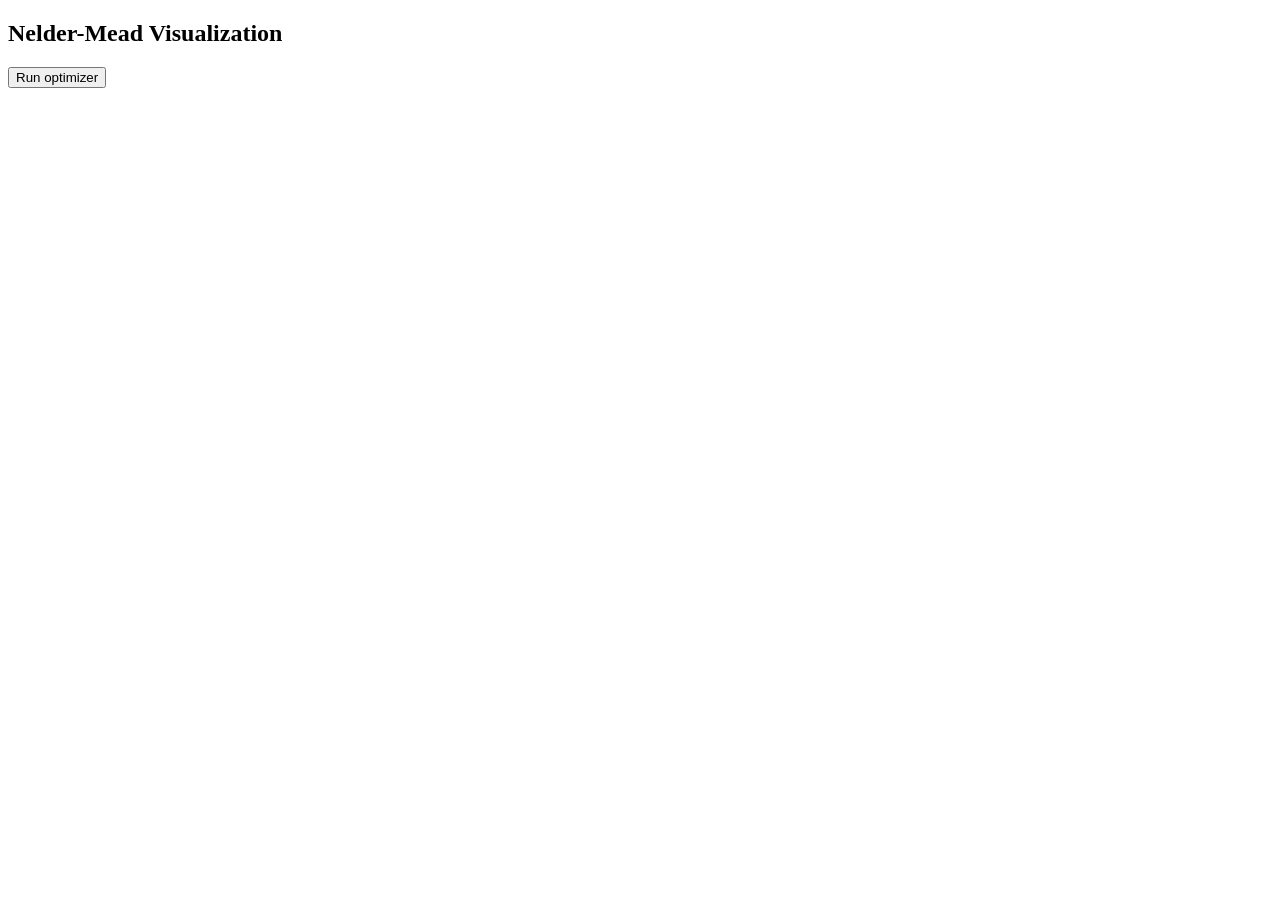
==== frontend/index.html @ ce541a0b "Initial commit: optimizer visualization project" ====
<!DOCTYPE html>
<html>
<head>
    <meta charset="UTF-8">
    <title>Optimizer Visualization</title>

    <!-- Plotly -->
    <script src="https://cdn.plot.ly/plotly-2.27.0.min.js"></script>
    <!-- tells the brwoser: “load plotly library before running ”-->

    <link rel="stylesheet" href="style.css">
</head>

<body>

<h2>Nelder-Mead Visualization</h2>

<button onclick="run()">Run optimizer</button>

<div id="plot"></div>

<script src="main.js"></script>

</body>
</html>
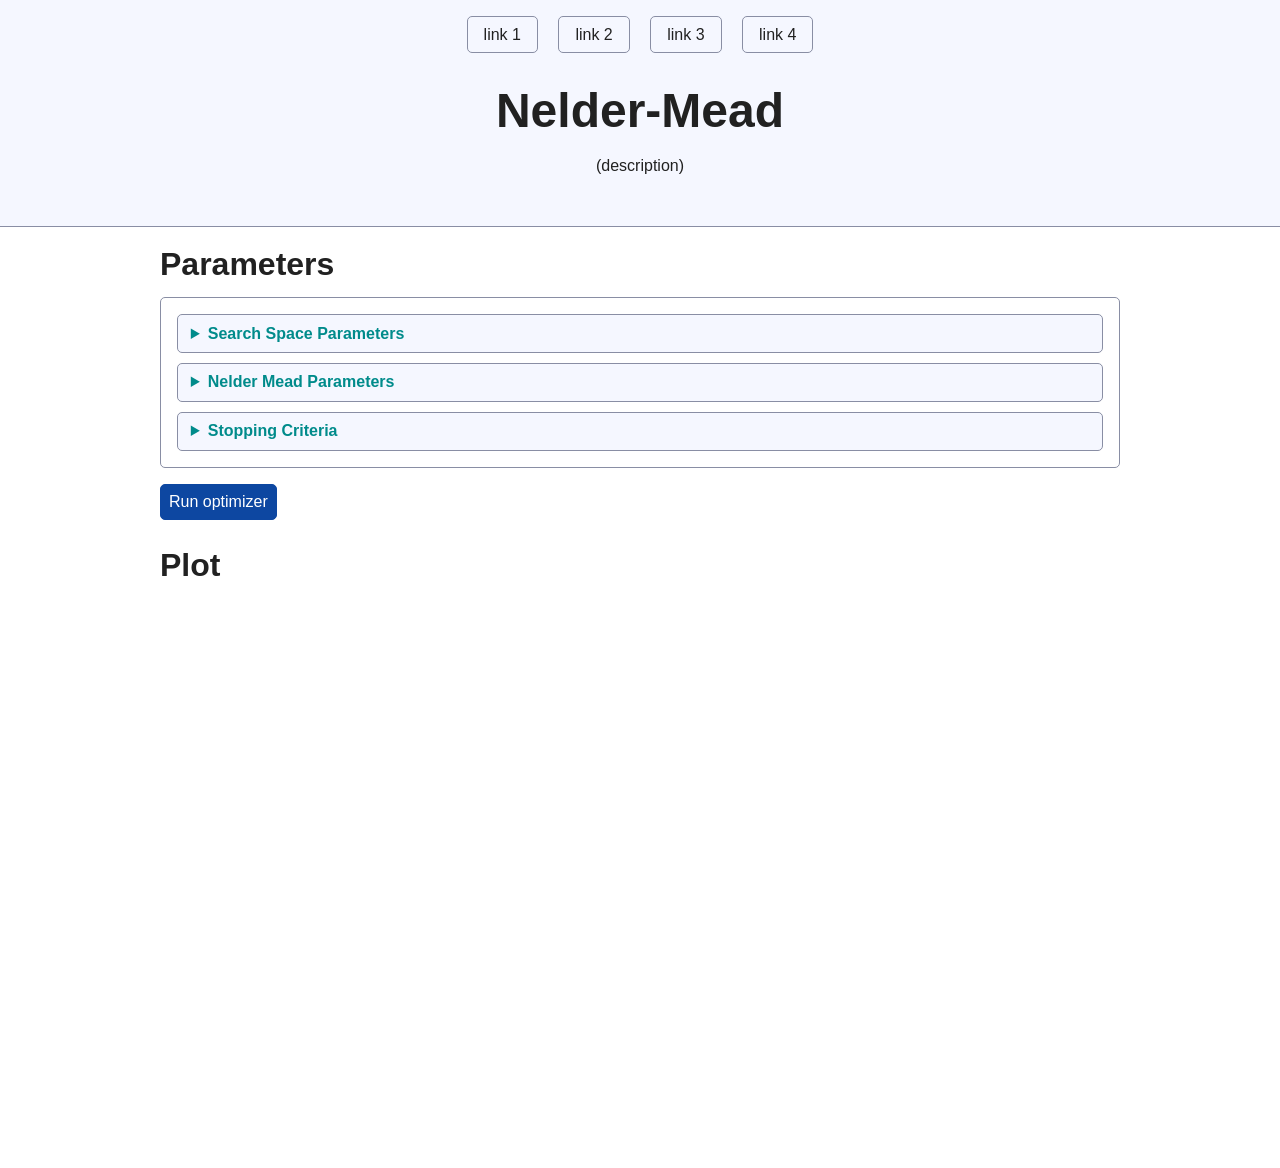
==== commit a0ed1de1: "adding changeable parameters: search space, Nelder Mead specific, stopping criteria" ====
--- a/frontend/index.html
+++ b/frontend/index.html
@@ -4,22 +4,196 @@
     <meta charset="UTF-8">
     <title>Optimizer Visualization</title>
 
+    
     <!-- Plotly -->
     <script src="https://cdn.plot.ly/plotly-2.27.0.min.js"></script>
     <!-- tells the brwoser: “load plotly library before running ”-->
 
-    <link rel="stylesheet" href="style.css">
+
+    <script type="module" src="js/main.js"></script>
+
+
+    <link rel="stylesheet" href="css/simple-css.css">
+    <link rel="stylesheet" href="css/style.css">
 </head>
 
 <body>
 
-<h2>Nelder-Mead Visualization</h2>
+    
 
-<button onclick="run()">Run optimizer</button>
+    <header>
+        <nav>
+            <a href="/">link 1</a>
+            <a href="/">link 2</a>
+            <a href="/">link 3</a>
+            <a href="/">link 4</a>
+        </nav>
+        <h1>
+            Nelder-Mead
+        </h1>
+        <p>
+            (description)
+        </p>
+    </header>
 
-<div id="plot"></div>
 
-<script src="main.js"></script>
+
+    <!-- NOTE TO SELF: scaling, function selection are MISSING !!!! needs to be added later !!!--> 
+
+<h3 class="title">Parameters</h3>
+
+
+    <div id = "controls"> 
+
+        <article class = "all-parameters-section">
+
+        <details id="search-space">
+            <summary class = "parameter-group-title">
+                Search Space Parameters
+            </summary>
+
+            <div class = "parameter-group">
+            
+                <div class = "parameter-row">
+
+                    <div class = "parameter-adjustment">
+                        <div class = "parameter-label">
+                            <div>min x</div>
+                            <div class="val-display">value</div>
+                        </div>
+                        <input type="range" id="min_x" min="-10" max="0" step="0.1" value="-5">
+                        
+                    </div>
+
+                    <div class = "parameter-adjustment">
+                        <div class = "parameter-label">
+                            <div>max x</div>
+                            <div class="val-display">value</div>
+                        </div>
+                        <input type="range" id="max_x" min="0" max="10" step="0.1" value="5">
+                    </div>
+
+                    <div class = "parameter-adjustment">
+                        <div class = "parameter-label">
+                            <div>min y</div>
+                            <div class="val-display">value</div>
+                        </div>
+                        <input type="range" id="min_y" min="-10" max="0" step="0.1" value="-5">
+                    </div>
+
+                    <div class = "parameter-adjustment">
+                        <div class = "parameter-label">
+                            <div>max y</div>
+                            <div class="val-display">value</div>
+                        </div>
+                        <input type="range" id="max_y" min="0" max="10" step="0.1" value="5">
+                    </div>
+
+                </div>
+
+
+
+            </div>
+
+        </details>
+
+
+
+        <details id="nelder-mead-parameters">
+
+            <summary class = "parameter-group-title">
+                Nelder Mead Parameters
+            </summary>
+
+            <div class = "parameter-group">
+
+                <div class = "parameter-row">
+                
+                    <div class = "parameter-adjustment">
+                        <div class = "parameter-label">
+                            <div>alpha</div>
+                            <div class="val-display">value</div>
+                        </div>
+                        <input type="range" id="alpha" min="0" max="3" step="0.1" value="1">
+                    </div>
+
+                    <div class = "parameter-adjustment">
+                        <div class = "parameter-label">
+                            <div>beta</div>
+                            <div class="val-display">value</div>
+                        </div>
+                        <input type="range" id="beta" min="0" max="3" step="0.1" value="2">
+                    </div>
+
+                    <div class = "parameter-adjustment">
+                        <div class = "parameter-label">
+                            <div>gamma</div>
+                            <div class="val-display">value</div>
+                        </div>
+                        <input type="range" id="gamma" min="0" max="1" step="0.05" value="0.5">
+                    </div>
+
+                </div>
+
+            </div>
+
+
+        </details>
+
+
+        <details id = "stopping-criteria" >
+
+            <summary class = "parameter-group-title">
+                Stopping Criteria
+            </summary>
+
+            <div class = "parameter-group">
+
+                <div class = "parameter-row">
+
+                    <div class = "parameter-adjustment">
+                        <div class = "parameter-label">
+                            <div>max iterations</div>
+                            <div class="val-display">value</div>
+                        </div>
+                        <input type="range" id="max_iter" min="1" max="100" step="1" value="10">
+                    </div>
+
+                    <div class = "parameter-adjustment">
+                        <div class = "parameter-label">
+                            <div>delta</div>
+                            <div class="val-display">value</div>
+                        </div>
+                        <input type="range" id="delta" min="0.000001" max="0.01" step="0.000001" value="0.000001">
+                    </div>
+
+                </div>
+
+            </div>
+
+        </details>
+
+        </article>
+
+
+
+        <button id="runButton">Run optimizer</button>
+
+    
+
+    </div>
+
+    
+
+
+
+<div class="plot-div">
+    <h3 class="title">Plot</h3>
+    <div id="plot"></div>
+</div>
+
+
+
 
 </body>
 </html>
--- a/frontend/css/simple-css.css
+++ b/frontend/css/simple-css.css
@@ -0,0 +1,783 @@
+/* COPIED FROM: https://github.com/kevquirk/simple.css/blob/main/simple.css */
+/* MADE MINIMAL CHANGES */
+
+
+/* Global variables. */
+:root {
+  /* Set sans-serif & mono fonts */
+  --sans-font: -apple-system, BlinkMacSystemFont, "Avenir Next", Avenir,
+    "Nimbus Sans L", Roboto, "Noto Sans", "Segoe UI", Arial, Helvetica,
+    "Helvetica Neue", sans-serif;
+  --serif-font: ui-serif, Georgia, Cambria, "Times New Roman", Times, serif;
+  --mono-font: Consolas, Menlo, Monaco, "Andale Mono", "Ubuntu Mono", monospace;
+  --standard-border-radius: 5px;
+  --border-width: 1px;
+
+  /* Default (light) theme */
+  --bg: #fff;
+  --accent-bg: #f5f7ff;
+  --text: #212121;
+  --text-light: #585858;
+  --border: #898EA4;
+  --accent: #0d47a1;
+  --accent-hover: #1266e2;
+  --accent-text: var(--bg);
+  --code: #d81b60;
+  --preformatted: #444;
+  --marked: #ffdd33;
+  --disabled: #efefef;
+}
+
+/* Dark theme */
+@media (prefers-color-scheme: dark) {
+  :root {
+    color-scheme: dark;
+    --bg: #212121;
+    --accent-bg: #2b2b2b;
+    --text: #dcdcdc;
+    --text-light: #ababab;
+    --accent: #ffb300;
+    --accent-hover: #ffe099;
+    --accent-text: var(--bg);
+    --code: #f06292;
+    --preformatted: #ccc;
+    --disabled: #111;
+  }
+  /* Add a bit of transparency so light media isn't so glaring in dark mode */
+  img,
+  video {
+    opacity: 0.8;
+  }
+}
+
+/* Reset box-sizing */
+*, *::before, *::after {
+  box-sizing: border-box;
+}
+
+/* Reset default appearance */
+textarea,
+select,
+input,
+progress {
+  appearance: none;
+  -webkit-appearance: none;
+  -moz-appearance: none;
+}
+
+html {
+  /* Set the font globally */
+  font-family: var(--sans-font);
+  scroll-behavior: smooth;
+}
+
+/* Make the body a nice central block */
+body {
+  color: var(--text);
+  background-color: var(--bg);
+  font-size: 1.15rem;
+  line-height: 1.5;
+  display: grid;
+  grid-template-columns: 1fr min(75vw, 90%) 1fr;
+  margin: 0;
+}
+body > * {
+  grid-column: 2;
+}
+
+/* Make the header bg full width, but the content inline with body */
+body > header {
+  background-color: var(--accent-bg);
+  border-bottom: var(--border-width) solid var(--border);
+  text-align: center;
+  padding: 0 0.5rem 2rem 0.5rem;
+  grid-column: 1 / -1;
+}
+
+body > header > *:only-child {
+  margin-block-start: 2rem;
+}
+
+body > header h1 {
+  max-width: 1200px;
+  margin: 1rem auto;
+}
+
+body > header p {
+  max-width: 40rem;
+  margin: 1rem auto;
+}
+
+/* Add a little padding to ensure spacing is correct between content and header nav */
+main {
+  padding-top: 1.5rem;
+}
+
+body > footer {
+  margin-top: 4rem;
+  padding: 2rem 1rem 1.5rem 1rem;
+  color: var(--text-light);
+  font-size: 0.9rem;
+  text-align: center;
+  border-top: var(--border-width) solid var(--border);
+}
+
+/* Format headers */
+h1 {
+  font-size: 3rem;
+}
+
+h2 {
+  font-size: 2.6rem;
+  margin-top: 3rem;
+}
+
+h3 {
+  font-size: 2rem;
+  margin-top: 3rem;
+}
+
+h4 {
+  font-size: 1.44rem;
+}
+
+h5 {
+  font-size: 1.15rem;
+}
+
+h6 {
+  font-size: 0.96rem;
+}
+
+p {
+  margin: 1.5rem 0;
+}
+
+/* Prevent long strings from overflowing container */
+p, h1, h2, h3, h4, h5, h6 {
+  overflow-wrap: break-word;
+}
+
+/* Fix line height when title wraps */
+h1,
+h2,
+h3 {
+  line-height: 1.1;
+}
+
+/* Reduce header size on mobile */
+@media only screen and (max-width: 720px) {
+  h1 {
+    font-size: 2.5rem;
+  }
+
+  h2 {
+    font-size: 2.1rem;
+  }
+
+  h3 {
+    font-size: 1.75rem;
+  }
+
+  h4 {
+    font-size: 1.25rem;
+  }
+}
+
+/* Format links & buttons */
+a,
+a:visited {
+  color: var(--accent);
+}
+
+a:hover {
+  text-decoration: none;
+}
+
+button,
+.button,
+a.button, /* extra specificity to override a */
+input[type="submit"],
+input[type="reset"],
+input[type="button"] {
+  border: var(--border-width) solid var(--accent);
+  background-color: var(--accent);
+  color: var(--accent-text);
+  padding: 0.5em;
+  text-decoration: none;
+  line-height: normal;
+}
+
+.button[aria-disabled="true"], 
+input:disabled,
+textarea:disabled,
+select:disabled,
+button[disabled] {
+  cursor: not-allowed;
+  background-color: var(--disabled);
+  border-color: var(--disabled);
+  color: var(--text-light);
+}
+
+input[type="range"] {
+  padding: 0;
+}
+
+/* Set the cursor to '?' on an abbreviation and style the abbreviation to show that there is more information underneath */
+abbr[title] {
+  cursor: help;
+  text-decoration-line: underline;
+  text-decoration-style: dotted;
+}
+
+button:enabled:hover,
+.button:not([aria-disabled="true"]):hover,
+input[type="submit"]:enabled:hover,
+input[type="reset"]:enabled:hover,
+input[type="button"]:enabled:hover {
+  background-color: var(--accent-hover);
+  border-color: var(--accent-hover);
+  cursor: pointer;
+}
+
+.button:focus-visible,
+button:focus-visible:where(:enabled),
+input:enabled:focus-visible:where(
+  [type="submit"],
+  [type="reset"],
+  [type="button"]
+) {
+  outline: 2px solid var(--accent);
+  outline-offset: 1px;
+}
+
+/* Format navigation */
+header nav {
+  font-size: 1rem;
+  line-height: 2;
+  padding: 1rem 0 0 0;
+}
+
+/* Use flexbox to allow items to wrap, as needed */
+header nav ul,
+header nav ol {
+  align-content: space-around;
+  align-items: center;
+  display: flex;
+  flex-direction: row;
+  flex-wrap: wrap;
+  justify-content: center;
+  list-style-type: none;
+  margin: 0;
+  padding: 0;
+}
+
+/* List items are inline elements, make them behave more like blocks */
+header nav ul li,
+header nav ol li {
+  display: inline-block;
+}
+
+header nav a,
+header nav a:visited {
+  margin: 0 0.5rem 1rem 0.5rem;
+  border: var(--border-width) solid var(--border);
+  border-radius: var(--standard-border-radius);
+  color: var(--text);
+  display: inline-block;
+  padding: 0.1rem 1rem;
+  text-decoration: none;
+}
+
+header nav a:hover,
+header nav a.current,
+header nav a[aria-current="page"],
+header nav a[aria-current="true"] {
+  background: var(--bg);
+  border-color: var(--accent);
+  color: var(--accent);
+  cursor: pointer;
+}
+
+/* Reduce nav side on mobile */
+@media only screen and (max-width: 720px) {
+  header nav a {
+    border: none;
+    padding: 0;
+    text-decoration: underline;
+    line-height: 1;
+  }
+
+  header nav a.current {
+    background: none;
+  }
+}
+
+/* Consolidate box styling */
+aside, details, pre, progress {
+  background-color: var(--accent-bg);
+  border: var(--border-width) solid var(--border);
+  border-radius: var(--standard-border-radius);
+  margin-bottom: 1rem;
+}
+
+aside {
+  font-size: 1rem;
+  width: 30%;
+  padding: 0 15px;
+  margin-inline-start: 15px;
+  float: right;
+}
+*[dir="rtl"] aside {
+  float: left;
+}
+
+/* Make aside full-width on mobile */
+@media only screen and (max-width: 720px) {
+  aside {
+    width: 100%;
+    float: none;
+    margin-inline-start: 0;
+  }
+}
+
+article, fieldset, dialog {
+  border: var(--border-width) solid var(--border);
+  padding: 1rem;
+  border-radius: var(--standard-border-radius);
+  margin-bottom: 1rem;
+}
+
+article h2:first-child,
+section h2:first-child,
+article h3:first-child,
+section h3:first-child {
+  margin-top: 1rem;
+}
+
+section {
+  border-top: var(--border-width) solid var(--border);
+  border-bottom: var(--border-width) solid var(--border);
+  padding: 2rem 1rem;
+  margin: 3rem 0;
+}
+
+/* Don't double separators when chaining sections */
+section + section,
+section:first-child {
+  border-top: 0;
+  padding-top: 0;
+}
+
+section + section {
+  margin-top: 0;
+}
+
+section:last-child {
+  border-bottom: 0;
+  padding-bottom: 0;
+}
+
+details {
+  padding: 0.7rem 1rem;
+}
+
+summary {
+  cursor: pointer;
+  font-weight: bold;
+  padding: 0.7rem 1rem;
+  margin: -0.7rem -1rem;
+  word-break: break-word;
+}
+
+details[open] > summary + * {
+  margin-top: 0;
+}
+
+details[open] > summary {
+  margin-bottom: 0.5rem;
+}
+
+details[open] > :last-child {
+  margin-bottom: 0;
+}
+
+details h2:first-of-type {
+  margin-top: 0;
+}
+
+/* Format tables */
+table {
+  border-collapse: collapse;
+  margin: 1.5rem 0;
+}
+
+figure > table {
+  width: max-content;
+  margin: 0;
+}
+
+td,
+th {
+  border: var(--border-width) solid var(--border);
+  text-align: start;
+  padding: 0.5rem;
+}
+
+th {
+  background-color: var(--accent-bg);
+  font-weight: bold;
+}
+
+tr:nth-child(even) {
+  /* Set every other cell slightly darker. Improves readability. */
+  background-color: var(--accent-bg);
+}
+
+table caption {
+  font-weight: bold;
+  margin-bottom: 0.5rem;
+}
+
+/* Format forms */
+textarea,
+select,
+input,
+button,
+.button {
+  font-size: inherit;
+  font-family: inherit;
+  padding: 0.5em;
+  margin-bottom: 0.5rem;
+  border-radius: var(--standard-border-radius);
+  box-shadow: none;
+  max-width: 100%;
+  display: inline-block;
+}
+textarea,
+select,
+input {
+  color: var(--text);
+  background-color: var(--bg);
+  border: var(--border-width) solid var(--border);
+}
+label {
+  display: block;
+}
+textarea:not([cols]) {
+  width: 100%;
+}
+
+/* Add arrow to drop-down */
+select:not([multiple]) {
+  background-image: linear-gradient(45deg, transparent 49%, var(--text) 51%),
+    linear-gradient(135deg, var(--text) 51%, transparent 49%);
+  background-position: calc(100% - 15px), calc(100% - 10px);
+  background-size: 5px 5px, 5px 5px;
+  background-repeat: no-repeat;
+  padding-inline-end: 25px;
+}
+*[dir="rtl"] select:not([multiple]) {
+  background-position: 10px, 15px;
+}
+
+/* checkbox and radio button style */
+input[type="checkbox"],
+input[type="radio"] {
+  vertical-align: middle;
+  position: relative;
+  width: min-content;
+}
+
+input[type="checkbox"] + label,
+input[type="radio"] + label {
+  display: inline-block;
+}
+
+input[type="radio"] {
+  border-radius: 100%;
+}
+
+input[type="checkbox"]:checked,
+input[type="radio"]:checked {
+  background-color: var(--accent);
+}
+
+input[type="checkbox"]:checked::after {
+  /* Creates a rectangle with colored right and bottom borders which is rotated to look like a check mark */
+  content: " ";
+  width: 0.2em;
+  height: 0.4em;
+  border-radius: 0;
+  position: absolute;
+  top: 0.04em;
+  left: 0.18em;
+  background-color: transparent;
+  border-right: solid var(--bg) 0.08em;
+  border-bottom: solid var(--bg) 0.08em;
+  font-size: 1.8em;
+  transform: rotate(45deg);
+}
+input[type="radio"]:checked::after {
+  /* creates a colored circle for the checked radio button  */
+  content: " ";
+  width: 0.3em;
+  height: 0.3em;
+  border-radius: 100%;
+  position: absolute;
+  top: 0.125em;
+  background-color: var(--bg);
+  left: 0.125em;
+  font-size: 1.8em;
+}
+
+/* Makes input fields wider on smaller screens */
+@media only screen and (max-width: 720px) {
+  textarea,
+  select,
+  input {
+    width: 100%;
+  }
+}
+
+/* Set a height for color input */
+input[type="color"] {
+  height: 2.5rem;
+  padding:  0.2rem;
+}
+
+/* do not show border around file selector button */
+input[type="file"] {
+  border: 0;
+}
+
+/* Misc body elements */
+hr {
+  border: none;
+  height: var(--border-width);
+  background: var(--border);
+  margin: 1rem auto;
+}
+
+mark {
+  padding: 2px 5px;
+  border-radius: var(--standard-border-radius);
+  background-color: var(--marked);
+  color: black;
+}
+
+mark a {
+  color: var(--accent);
+}
+
+img,
+video {
+  max-width: 100%;
+  height: auto;
+  border-radius: var(--standard-border-radius);
+}
+
+figure {
+  margin: 0;
+  display: block;
+  overflow-x: auto;
+}
+
+figure > img,
+figure > picture > img {
+  display: block;
+  margin-inline: auto;
+}
+
+figcaption {
+  position: sticky;
+  left: 0;
+  text-align: center;
+  font-size: 0.9rem;
+  color: var(--text-light);
+  margin-block: 1rem;
+}
+
+blockquote {
+  margin-inline-start: 2rem;
+  margin-inline-end: 0;
+  margin-block: 2rem;
+  padding: 0.4rem 0.8rem;
+  border-inline-start: 0.35rem solid var(--accent);
+  color: var(--text-light);
+  font-style: italic;
+}
+
+cite {
+  font-size: 0.9rem;
+  color: var(--text-light);
+  font-style: normal;
+}
+
+dt {
+    color: var(--text-light);
+}
+
+/* Use mono font for code elements */
+code,
+pre,
+pre span,
+kbd,
+samp {
+  font-family: var(--mono-font);
+  color: var(--code);
+}
+
+kbd {
+  color: var(--preformatted);
+  border: var(--border-width) solid var(--preformatted);
+  border-bottom: 3px solid var(--preformatted);
+  border-radius: var(--standard-border-radius);
+  padding: 0.1rem 0.4rem;
+}
+
+pre {
+  padding: 1rem 1.4rem;
+  max-width: 100%;
+  overflow: auto;
+  color: var(--preformatted);
+}
+
+/* Fix embedded code within pre */
+pre code {
+  color: var(--preformatted);
+  background: none;
+  margin: 0;
+  padding: 0;
+}
+
+/* Progress bars */
+/* Declarations are repeated because you */
+/* cannot combine vendor-specific selectors */
+progress {
+  width: 100%;
+}
+
+progress:indeterminate {
+  background-color: var(--accent-bg);
+}
+
+progress::-webkit-progress-bar {
+  border-radius: var(--standard-border-radius);
+  background-color: var(--accent-bg);
+}
+
+progress::-webkit-progress-value {
+  border-radius: var(--standard-border-radius);
+  background-color: var(--accent);
+}
+
+progress::-moz-progress-bar {
+  border-radius: var(--standard-border-radius);
+  background-color: var(--accent);
+  transition-property: width;
+  transition-duration: 0.3s;
+}
+
+progress:indeterminate::-moz-progress-bar {
+  background-color: var(--accent-bg);
+}
+
+dialog {
+  background-color: var(--bg);
+  max-width: 40rem;
+  margin: auto;
+}
+
+dialog::backdrop {
+  background-color: var(--bg);
+  opacity: 0.8;
+}
+
+dialog h2:first-of-type {
+  margin-top: 0;
+}
+
+@media only screen and (max-width: 720px) {
+  dialog {
+    max-width: calc(100vw - 2rem);
+  }
+}
+
+/* Superscript & Subscript */
+/* Prevent scripts from affecting line-height. */
+sup, sub {
+  vertical-align: baseline;
+  position: relative;
+}
+
+sup {
+  top: -0.4em;
+}
+
+sub { 
+  top: 0.3em; 
+}
+
+/* Classes for notices */
+.notice {
+  background: var(--accent-bg);
+  border: var(--border-width) solid var(--border);
+  border-radius: var(--standard-border-radius);
+  padding: 1.5rem;
+  margin: 2rem 0;
+}
+
+div.notice p:first-of-type {
+	margin-top: 0;
+}
+
+div.notice p:last-of-type {
+	margin-bottom: 0;
+}
+
+/* Print */
+@media print {
+  @page {
+    margin: 1cm;
+  }
+  body {
+    display: block;
+  }
+  body > header {
+    background-color: unset;
+  }
+  body > header nav,
+  body > footer {
+    display: none;
+  }
+  article {
+    border: none;
+    padding: 0;
+  }
+  a[href^="http"]::after {
+    content: " <" attr(href) ">";
+  }
+  abbr[title]:after {
+    content: " (" attr(title) ")";
+  }
+  a {
+    text-decoration: none;
+  }
+  p {
+    widows: 3;
+    orphans: 3;
+  }
+  hr {
+    border-top: var(--border-width) solid var(--border);
+  }
+  mark {
+    border: var(--border-width) solid var(--border);
+  }
+  figure {
+    break-inside: avoid;
+  }
+  pre code {
+    white-space: pre-wrap;
+  }
+}
--- a/frontend/css/style.css
+++ b/frontend/css/style.css
@@ -0,0 +1,84 @@
+
+
+body {
+    font-size: 1rem;
+  }
+
+#plot {
+    width: 50vw;
+    height: 50vw;
+    /* vw = viewport width */
+    max-width: 800px;
+    max-height: 800px;
+
+    margin: 0 auto;
+}
+
+.parameter-row {
+
+    display: grid;
+    grid-template-columns: repeat(4, 1fr);
+    gap: 1rem;
+
+}
+
+
+.parameter-adjustment {
+    flex: 1;
+    display: flex;
+    flex-direction: column;
+}
+
+.parameter-label {
+    display: flex;
+    flex-direction: row;
+    justify-content: space-between;
+}
+
+.parameter-group {
+
+    margin-left: 10%;
+
+}
+
+.parameter-group-title {
+
+    font-weight: 600;
+    /*
+    margin-bottom: 1rem;
+    padding-bottom: 0.3rem;
+    border-bottom: 2px solid #e2e6ef;
+    */
+    color:darkcyan
+
+}
+
+.all-parameters-section {
+    display:flex;
+    flex-direction: column;
+    gap: 10px;
+    
+}
+
+.val-display {
+    color: darkcyan;
+}
+
+details {
+    margin-bottom: 0;
+    padding: 0.4rem 0.8rem;
+}
+
+details[open] > summary {
+    margin-bottom: 0;   
+}
+
+.title {
+    margin-top: 20px;
+    margin-bottom: 15px;
+}
+
+.plot-div{
+    display:flex;
+    flex-direction: row;
+}
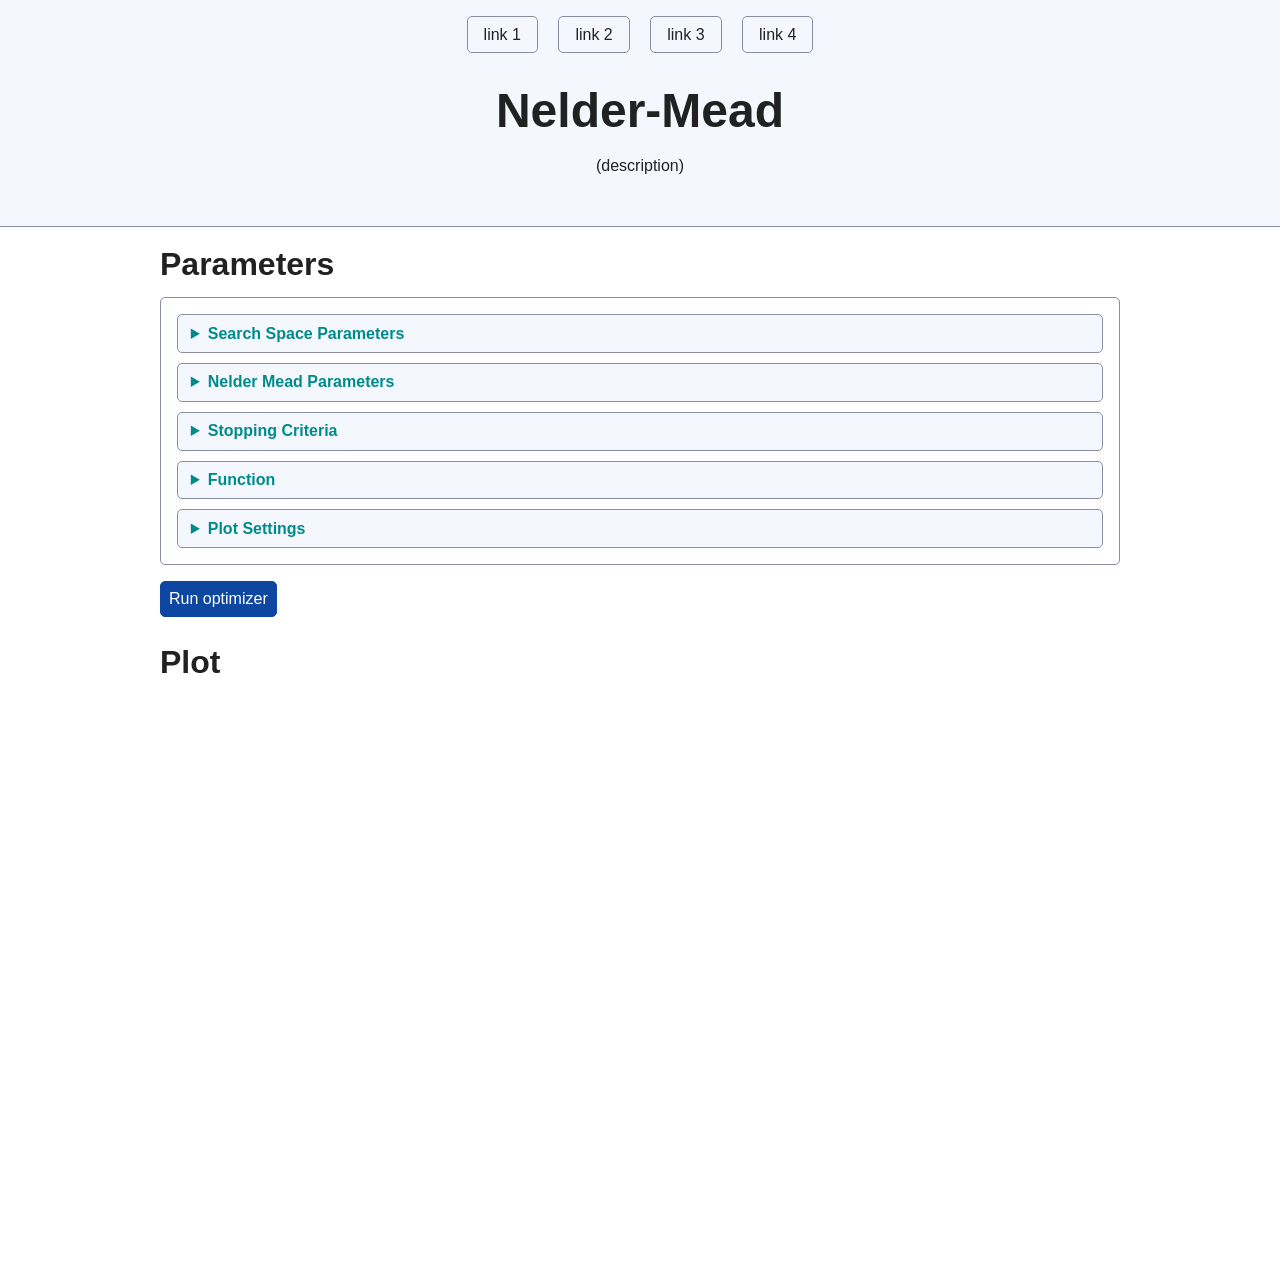
==== commit a8a1b374: "adding plot parameters" ====
--- a/frontend/index.html
+++ b/frontend/index.html
@@ -37,6 +37,10 @@
     </header>
 
 
+    <div id="error-container">
+        
+    </div>
+
 
     <!-- NOTE TO SELF: scaling, function selection are MISSING !!!! needs to be added later !!!--> 
 
@@ -61,7 +65,7 @@
                             <div>min x</div>
                             <div class="val-display">value</div>
                         </div>
-                        <input type="range" id="min_x" min="-10" max="0" step="0.1" value="-5">
+                        <input type="range" id="min_x" min="-20" max="0" step="0.1" value="-5">
                         
                     </div>
 
@@ -70,7 +74,7 @@
                             <div>max x</div>
                             <div class="val-display">value</div>
                         </div>
-                        <input type="range" id="max_x" min="0" max="10" step="0.1" value="5">
+                        <input type="range" id="max_x" min="0" max="20" step="0.1" value="5">
                     </div>
 
                     <div class = "parameter-adjustment">
@@ -78,7 +82,7 @@
                             <div>min y</div>
                             <div class="val-display">value</div>
                         </div>
-                        <input type="range" id="min_y" min="-10" max="0" step="0.1" value="-5">
+                        <input type="range" id="min_y" min="-20" max="0" step="0.1" value="-5">
                     </div>
 
                     <div class = "parameter-adjustment">
@@ -86,7 +90,7 @@
                             <div>max y</div>
                             <div class="val-display">value</div>
                         </div>
-                        <input type="range" id="max_y" min="0" max="10" step="0.1" value="5">
+                        <input type="range" id="max_y" min="0" max="20" step="0.1" value="5">
                     </div>
 
                 </div>
@@ -172,6 +176,99 @@
             </div>
 
         </details>
+
+
+        <details id = "choosing-function" >
+
+            <summary class = "parameter-group-title">
+                Function
+            </summary>
+
+            <div class = "parameter-group">
+
+                <div class = "parameter-row">
+
+
+
+                    <div class = "function-selection">
+                        <label>
+                            <input type="radio" name="function" value="rosenbrock" checked>
+                            Rosenbrock
+                        </label>
+                    </div>
+
+                    <div class = "function-selection">
+                        <label>
+                            <input type="radio" name="function" value="himmelblau">
+                            Himmelblau
+                        </label>
+                    </div>
+
+                    <div class = "function-selection">
+                        <label>
+                            <input type="radio" name="function" value="sphere">
+                            Sphere
+                        </label>
+                    </div>
+
+
+                </div>
+
+                <div class = "parameter-row">
+
+                    <div class = "function-selection">
+                        <label>
+                            <input type="radio" name="function" value="custom">
+                            custom function
+                        </label>
+                    </div>
+
+                    <input type="text" name="custom-function">
+
+                </div>
+
+            </div>
+        </details>
+
+
+        <details id = "plot-settings" >
+
+            <summary class = "parameter-group-title">
+                Plot Settings
+            </summary>
+
+            <div class = "parameter-group">
+            
+                <div class = "parameter-row">
+
+                    <div class = "parameter-adjustment">
+                        <div class = "parameter-label">
+                            <div>levels</div>
+                            <div class="val-display">value</div>
+                        </div>
+                        <input type="range" name="levels" min="1" max="100" step="1" value="10">
+                        
+                    </div>
+
+                <div>
+                    <div class = "scaling-selection">
+                        <label>
+                            <input type="radio" name="plot_scaling" value="linear">
+                            linear scale
+                        </label>
+                    </div>
+                    <div class = "scaling-selection">
+                        <label>
+                            <input type="radio" name="plot_scaling" value="logarithmic" checked>
+                            logarithmic scale
+                        </label>
+                    </div>
+                </div>
+
+
+
+        </details>
+
 
         </article>
 
--- a/frontend/css/style.css
+++ b/frontend/css/style.css
@@ -37,7 +37,10 @@
 
 .parameter-group {
 
+    display: flex;
+    flex-direction: column;
     margin-left: 10%;
+    gap: 10px;
 
 }
 
@@ -81,4 +84,20 @@
 .plot-div{
     display:flex;
     flex-direction: row;
+}
+
+#function-input {
+    padding: 3px 8px 3px 8px;
+}
+
+.error-notice {
+    background-color: rgb(244, 199, 199);
+}
+
+#scaling-parameter-box {
+
+    display: flex;
+    flex-direction: row;
+    justify-content: space-between;
+
 }
